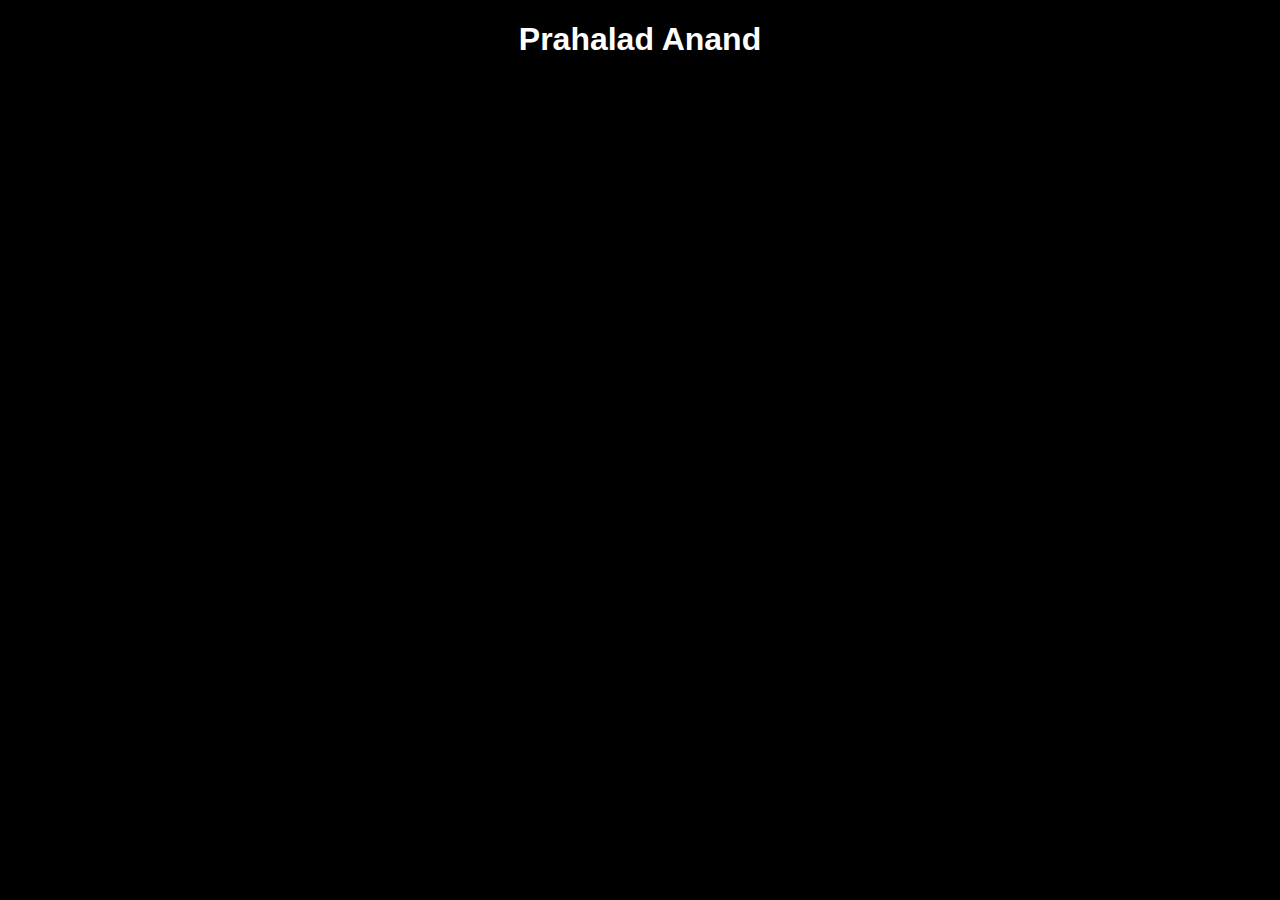
==== index.html @ 1dacb2a6 "added basic files" ====
<!DOCTYPE html>
<html lang="en">
<head>
    <meta charset="UTF-8">
    <meta name="viewport" content="width=device-width, initial-scale=1.0">
    <title>Document</title>
    <link rel="stylesheet" href="style.css">
</head>
<body>
    <h1>Prahalad Anand</h1>
<script src="script.js"></script>
</body>
</html>
---- style.css ----
body, html {
    margin: 0;
    padding: 0;
    font-family: 'Roboto', sans-serif;
    background-color: black;
    color: white;
    text-align: center;
}
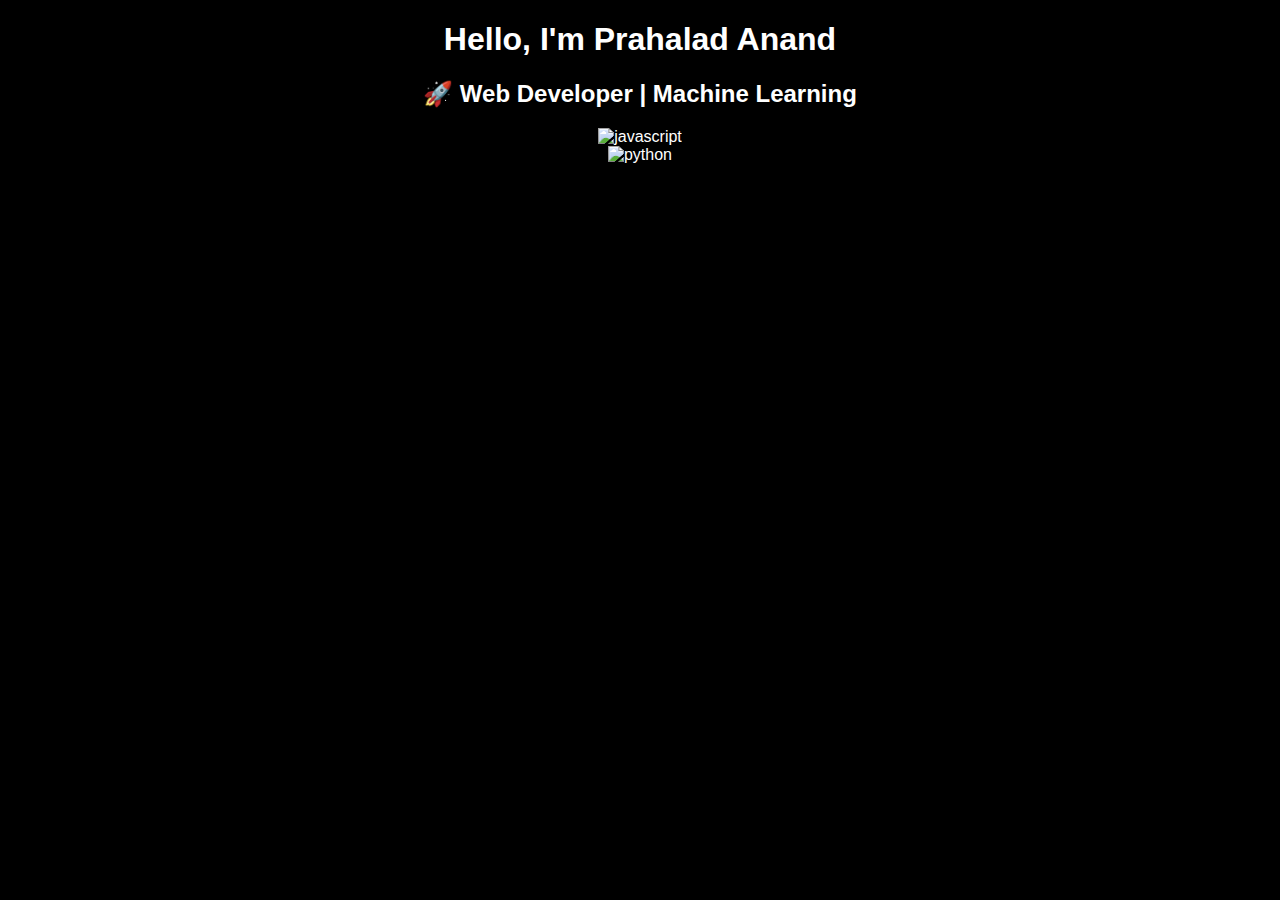
==== commit f8dc031c: "started with top content and technologies" ====
--- a/index.html
+++ b/index.html
@@ -1,13 +1,26 @@
-<!DOCTYPE html>
-<html lang="en">
-<head>
-    <meta charset="UTF-8">
-    <meta name="viewport" content="width=device-width, initial-scale=1.0">
-    <title>Document</title>
-    <link rel="stylesheet" href="style.css">
-</head>
-<body>
-    <h1>Prahalad Anand</h1>
-<script src="script.js"></script>
-</body>
+<!doctype html>
+<html>
+  <head>
+    <meta charset="UTF-8" />
+    <meta name="viewport" content="width=device-width, initial-scale=1.0" />
+    <script src="https://unpkg.com/@tailwindcss/browser@4"></script>
+    <link rel="stylesheet" href="style.css" />
+    <style type="text/tailwindcss">
+      
+    </style>
+  </head>
+  <body>
+    <h1 class="text-3xl font-bold">
+      Hello, I'm Prahalad Anand
+    </h1>
+    <h2 class="text-2xl">🚀 Web Developer | Machine Learning</h2>
+    <div class="flex justify-center items-center">
+        <div class="flex gap-2">
+            <div class="w-40 aspect-square bg-yellow-300 border border-grey rounded-xl"><img src="images/js.png" alt="javascript"></div>
+            <div class="w-40 aspect-square bg-black-500 border border-grey rounded-xl"><img src="images/python.png" alt="python"></div>
+            <div class="w-40 aspect-square bg-black-500 border border-grey rounded-xl"><img src="images/java.png" alt=""></div>
+            <div class="w-40 aspect-square bg-black-500 border border-grey"><img src="images/db.png" alt=""></div>
+        </div>  
+    </div>
+  </body>
 </html>--- a/style.css
+++ b/style.css
@@ -5,4 +5,7 @@
     background-color: black;
     color: white;
     text-align: center;
+}
+.box {
+    
 }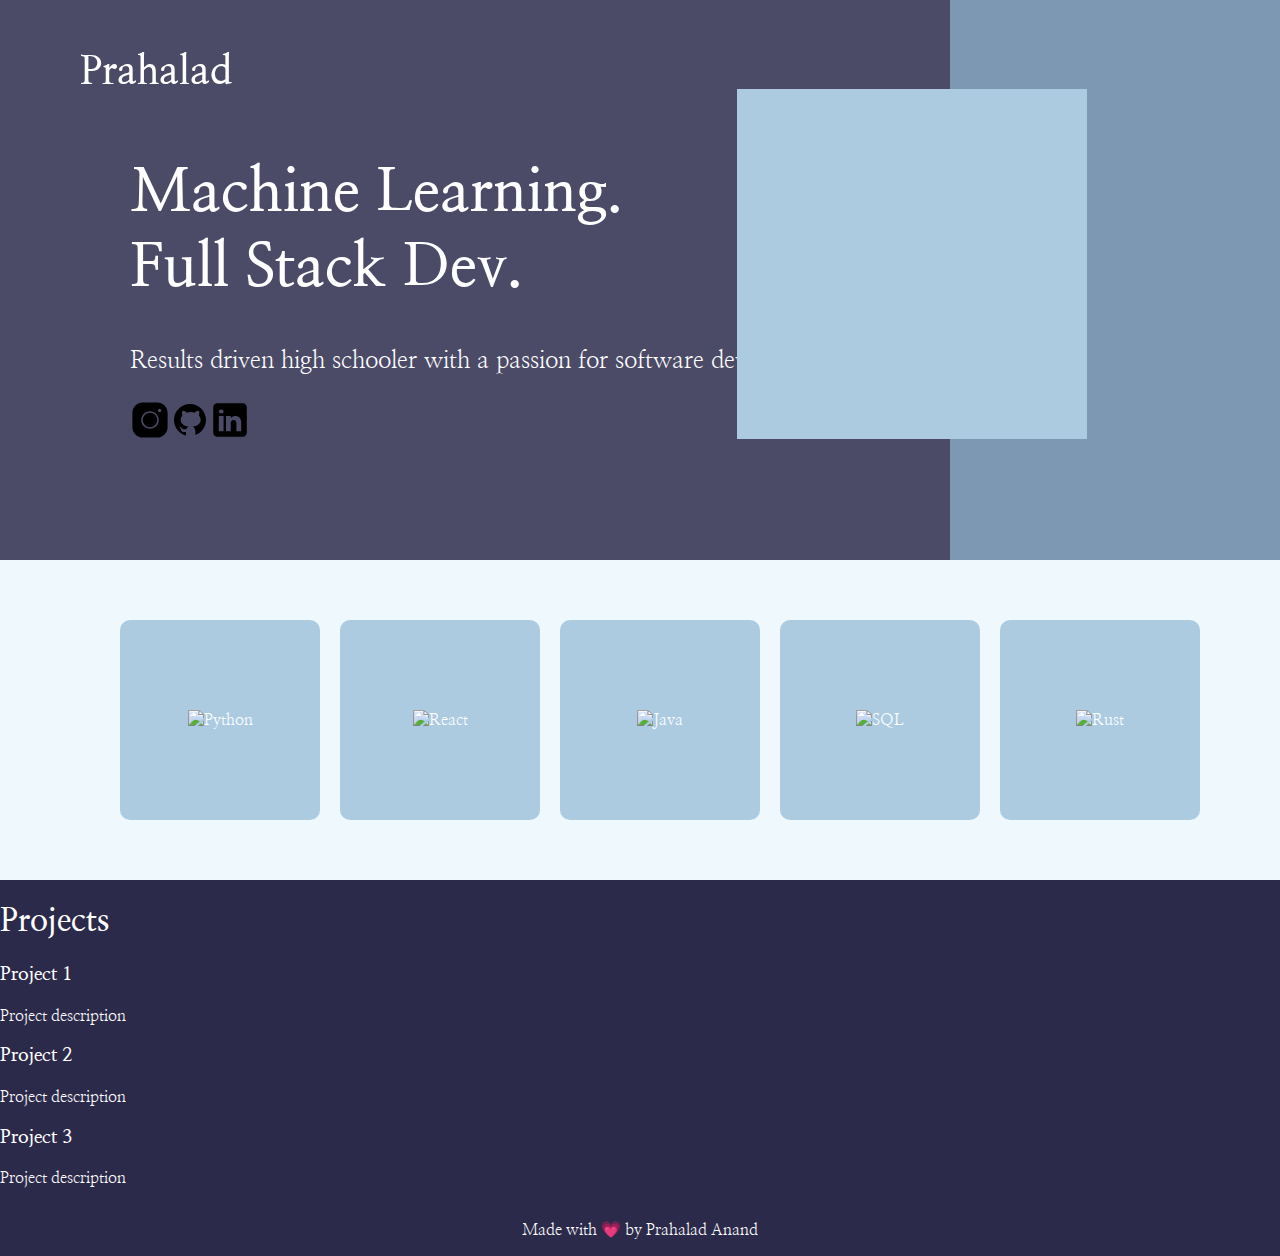
==== commit 68096e3c: "double checking" ====
--- a/index.html
+++ b/index.html
@@ -1,26 +1,102 @@
-<!doctype html>
-<html>
-  <head>
-    <meta charset="UTF-8" />
-    <meta name="viewport" content="width=device-width, initial-scale=1.0" />
-    <script src="https://unpkg.com/@tailwindcss/browser@4"></script>
-    <link rel="stylesheet" href="style.css" />
-    <style type="text/tailwindcss">
-      
-    </style>
-  </head>
-  <body>
-    <h1 class="text-3xl font-bold">
-      Hello, I'm Prahalad Anand
-    </h1>
-    <h2 class="text-2xl">🚀 Web Developer | Machine Learning</h2>
-    <div class="flex justify-center items-center">
-        <div class="flex gap-2">
-            <div class="w-40 aspect-square bg-yellow-300 border border-grey rounded-xl"><img src="images/js.png" alt="javascript"></div>
-            <div class="w-40 aspect-square bg-black-500 border border-grey rounded-xl"><img src="images/python.png" alt="python"></div>
-            <div class="w-40 aspect-square bg-black-500 border border-grey rounded-xl"><img src="images/java.png" alt=""></div>
-            <div class="w-40 aspect-square bg-black-500 border border-grey"><img src="images/db.png" alt=""></div>
-        </div>  
+<!DOCTYPE html>
+<html lang="en">
+<head>
+  <meta charset="UTF-8">
+  <meta name="viewport" content="width=device-width, initial-scale=1.0">
+  <link rel="stylesheet" href="style.css">
+  <link rel="preconnect" href="https://fonts.googleapis.com">
+  <link rel="preconnect" href="https://fonts.gstatic.com" crossorigin>
+  <link href="https://fonts.googleapis.com/css2?family=Nanum+Myeongjo&display=swap" rel="stylesheet">
+  <title>Prahalad Anand</title>
+</head>
+<body>
+  <div id="content">
+    <div id="site-header">
+      <h1><a href="#" id="site-header-text">Prahalad</a></h1>
+      <button id="nav-button">X</button>
     </div>
-  </body>
+    <div id="top-content">
+      <div id="top-content-text">
+        <div id="left">
+          <h1>Machine Learning.<br>Full Stack Dev.</h1>
+          <p>Results driven high schooler with a passion for software development.</p>
+          <div id="contact">
+            <div class="contact-square"><a href="https://www.instagram.com/prahalad.anand/"><svg xmlns="http://www.w3.org/2000/svg" x="0px" y="0px" width="40" height="40" viewBox="0 0 50 50">
+              <path d="M 16 3 C 8.83 3 3 8.83 3 16 L 3 34 C 3 41.17 8.83 47 16 47 L 34 47 C 41.17 47 47 41.17 47 34 L 47 16 C 47 8.83 41.17 3 34 3 L 16 3 z M 37 11 C 38.1 11 39 11.9 39 13 C 39 14.1 38.1 15 37 15 C 35.9 15 35 14.1 35 13 C 35 11.9 35.9 11 37 11 z M 25 14 C 31.07 14 36 18.93 36 25 C 36 31.07 31.07 36 25 36 C 18.93 36 14 31.07 14 25 C 14 18.93 18.93 14 25 14 z M 25 16 C 20.04 16 16 20.04 16 25 C 16 29.96 20.04 34 25 34 C 29.96 34 34 29.96 34 25 C 34 20.04 29.96 16 25 16 z"></path></svg>
+              </a>
+            </div>
+            <div class="contact-square"><a href="https://github.com/PPilot2">
+              <svg xmlns="http://www.w3.org/2000/svg" x="0px" y="0px" width="40" height="40" viewBox="0 0 30 30">
+                <path d="M15,3C8.373,3,3,8.373,3,15c0,5.623,3.872,10.328,9.092,11.63C12.036,26.468,12,26.28,12,26.047v-2.051 c-0.487,0-1.303,0-1.508,0c-0.821,0-1.551-0.353-1.905-1.009c-0.393-0.729-0.461-1.844-1.435-2.526 c-0.289-0.227-0.069-0.486,0.264-0.451c0.615,0.174,1.125,0.596,1.605,1.222c0.478,0.627,0.703,0.769,1.596,0.769 c0.433,0,1.081-0.025,1.691-0.121c0.328-0.833,0.895-1.6,1.588-1.962c-3.996-0.411-5.903-2.399-5.903-5.098 c0-1.162,0.495-2.286,1.336-3.233C9.053,10.647,8.706,8.73,9.435,8c1.798,0,2.885,1.166,3.146,1.481C13.477,9.174,14.461,9,15.495,9 c1.036,0,2.024,0.174,2.922,0.483C18.675,9.17,19.763,8,21.565,8c0.732,0.731,0.381,2.656,0.102,3.594 c0.836,0.945,1.328,2.066,1.328,3.226c0,2.697-1.904,4.684-5.894,5.097C18.199,20.49,19,22.1,19,23.313v2.734 c0,0.104-0.023,0.179-0.035,0.268C23.641,24.676,27,20.236,27,15C27,8.373,21.627,3,15,3z"></path>
+              </svg>
+            </a></div>
+            <div class="contact-square"><a href="https://www.linkedin.com/in/prahalad-anand-524636297/">
+              <svg xmlns="http://www.w3.org/2000/svg" x="0px" y="0px" width="40" height="40" viewBox="0 0 50 50">
+                <path d="M41,4H9C6.24,4,4,6.24,4,9v32c0,2.76,2.24,5,5,5h32c2.76,0,5-2.24,5-5V9C46,6.24,43.76,4,41,4z M17,20v19h-6V20H17z M11,14.47c0-1.4,1.2-2.47,3-2.47s2.93,1.07,3,2.47c0,1.4-1.12,2.53-3,2.53C12.2,17,11,15.87,11,14.47z M39,39h-6c0,0,0-9.26,0-10 c0-2-1-4-3.5-4.04h-0.08C27,24.96,26,27.02,26,29c0,0.91,0,10,0,10h-6V20h6v2.56c0,0,1.93-2.56,5.81-2.56 c3.97,0,7.19,2.73,7.19,8.26V39z"></path>
+              </svg>
+            </a></div>
+          </div>
+        </div>
+        <div id="right">
+          <div id="profile-image">
+            <!-- <img src="profile.png" alt="profile-image"> -->
+          </div>
+        </div>
+      </div>
+    </div>
+    <div id="technologies">
+      <div id="technologies-content">
+        <div class="technology-square"><img src="" alt="Python"></div>
+        <div class="technology-square"><img src="" alt="React"></div>
+        <div class="technology-square"><img src="" alt="Java"></div>
+        <div class="technology-square"><img src="" alt="SQL"></div>
+        <div class="technology-square"><img src="" alt="Rust"></div>
+      </div>
+    </div>
+    <div id="projects">
+      <div id="projects-content">
+        <h1>Projects</h1>
+        <div class="project">
+          <h3>Project 1</h3>
+          <p>Project description</p>
+        </div>
+        <div class="project">
+          <h3>Project 2</h3>
+          <p>Project description</p>
+        </div>
+        <div class="project">
+          <h3>Project 3</h3>
+          <p>Project description</p>
+        </div>
+      </div>
+    </div>
+    <footer>
+      <p>Made with 💗 by Prahalad Anand</p>
+    </footer>
+  </div>
+</body>
+<script>
+window.addEventListener('scroll', function() {
+    const textElement = document.getElementById('site-header-text'); // Replace with your element's ID
+    if (window.scrollY > 20) { // Change this value to your preferred scroll position
+        textElement.textContent = '○'; // Change the text content to 'P'
+        textElement.classList.add('collapsed'); // Apply the collapsed class for animation
+    } else {
+        textElement.textContent = 'Prahalad'; // Reset back to original text
+        textElement.classList.remove('collapsed'); // Remove the collapsed class
+    }
+});
+window.addEventListener('scroll', function() {
+    const textElement = document.getElementById('site-header-text');
+    const scrollY = window.scrollY;
+
+    // Change text color if the scroll position is between 100px and 300px
+    if (scrollY >= 500 && scrollY <= 1000) {
+        textElement.style.color = 'black'; // Change to red (you can use any color)
+    } else {
+        textElement.style.color = 'white'; // Reset to black
+    }
+});
+
+</script>
 </html>--- a/style.css
+++ b/style.css
@@ -1,11 +1,159 @@
 body, html {
     margin: 0;
     padding: 0;
-    font-family: 'Roboto', sans-serif;
-    background-color: black;
+    background-color: #EEF8FD;
+    font-family: "Nanum Myeongjo", serif;
+    font-weight: 400;
+    font-style: normal;
     color: white;
+    overflow-x: hidden;
+}
+#content {
+    display: flex;
+    flex-direction: column;
+    width: 100%;
+    height: 100%;
+}
+#site-header {
+    position: fixed;
+    top: 0;
+    left: 0;
+    width: 100%;
+    padding: 20px 80px;
+    background: transparent;
+    z-index: 100;
+    display: flex;
+    justify-content: space-between;
+    align-items: center;
+}
+#site-header h1 {
+    font-size: 40px;
+}
+#site-header a {
+    text-decoration: none;
+    color: white;
+}
+
+#top-content h1 {
+    font-size: 60px;
+}
+#top-content p {
+    font-size: 24px;
+}
+
+#nav-button {
+    background: none;
+    border: none;
+    color: white;
+    font-size: 24px;
+    cursor: pointer;
+}
+#top-content {
+    position: relative;
+    width: 100%;
+    min-height: 400px; /* Adjust to desired height */
+    padding: 80px;
+    background: linear-gradient(to right, #4B4A67 66%, #7C98B3 34%);
+    display: flex;
+    justify-content: flex-start; /* Aligns content to the left */
+    align-items: center; /* Centers content vertically */
+}
+
+#top-content-text {
+    display: flex;
+    align-items: center;
+    gap: 60px; /* Adds space between text and profile image */
+    position: relative;
+    padding-left: 50px;
+    flex: 1;
+}
+
+#profile-image {
+    height: 350px;
+    width: 350px;
+    background-color: #ACCBE1;
+    position: absolute;
+    top: 45%;
+    transform: translateY(-50%);
+    padding: 20px;
+    box-sizing: border-box;
+    left: 65%; /* Adjusts position to the middle of the gradient section */
+    transform: translateX(-50%) translateY(-50%); /* Centers the profile image */
+}
+
+#left {
+    flex: 1; /* Ensures it takes up available space */
+}
+
+#right {
+    display: flex;
+    align-items: center;
+}
+#technologies {
+    width: 100%;
+    padding: 60px 20px;
     text-align: center;
 }
-.box {
-    
+
+#technologies h1 {
+    margin-bottom: 40px;
+    color: #4B4A67;
+
+}
+
+#technologies-content {
+    display: flex;
+    justify-content: center;
+    gap: 20px;
+}
+
+.technology-square {
+    width: 200px;
+    height: 200px;
+    background-color: #ACCBE1;
+    border-radius: 10px;
+    display: flex;
+    justify-content: center;
+    align-items: center;
+}
+
+.technology-square img {
+    max-width: 80%;
+    max-height: 80%;
+}
+#contact {
+    display: flex;
+    justify-content: left;
+}
+#contact-square {
+    display: flex;
+    justify-content: center;
+    align-items: center;
+}
+#site-header-text {
+    font-size: 40px;
+    font-weight: bold;
+    transition: font-size 0.3s ease, letter-spacing 0.3s ease;
+}
+
+.collapsed {
+    font-size: 20px;
+    letter-spacing: -5px;
+}
+
+#projects {
+    display: flex;
+    justify-content: left;
+    align-items: left;
+    background-color: #2C2A4A;
+}
+#projects h1 {
+    text-align: left;
+}
+footer {
+    display: flex;
+    justify-content: center;
+    align-items: center;
+    background-color: #2C2A4A;
+
 }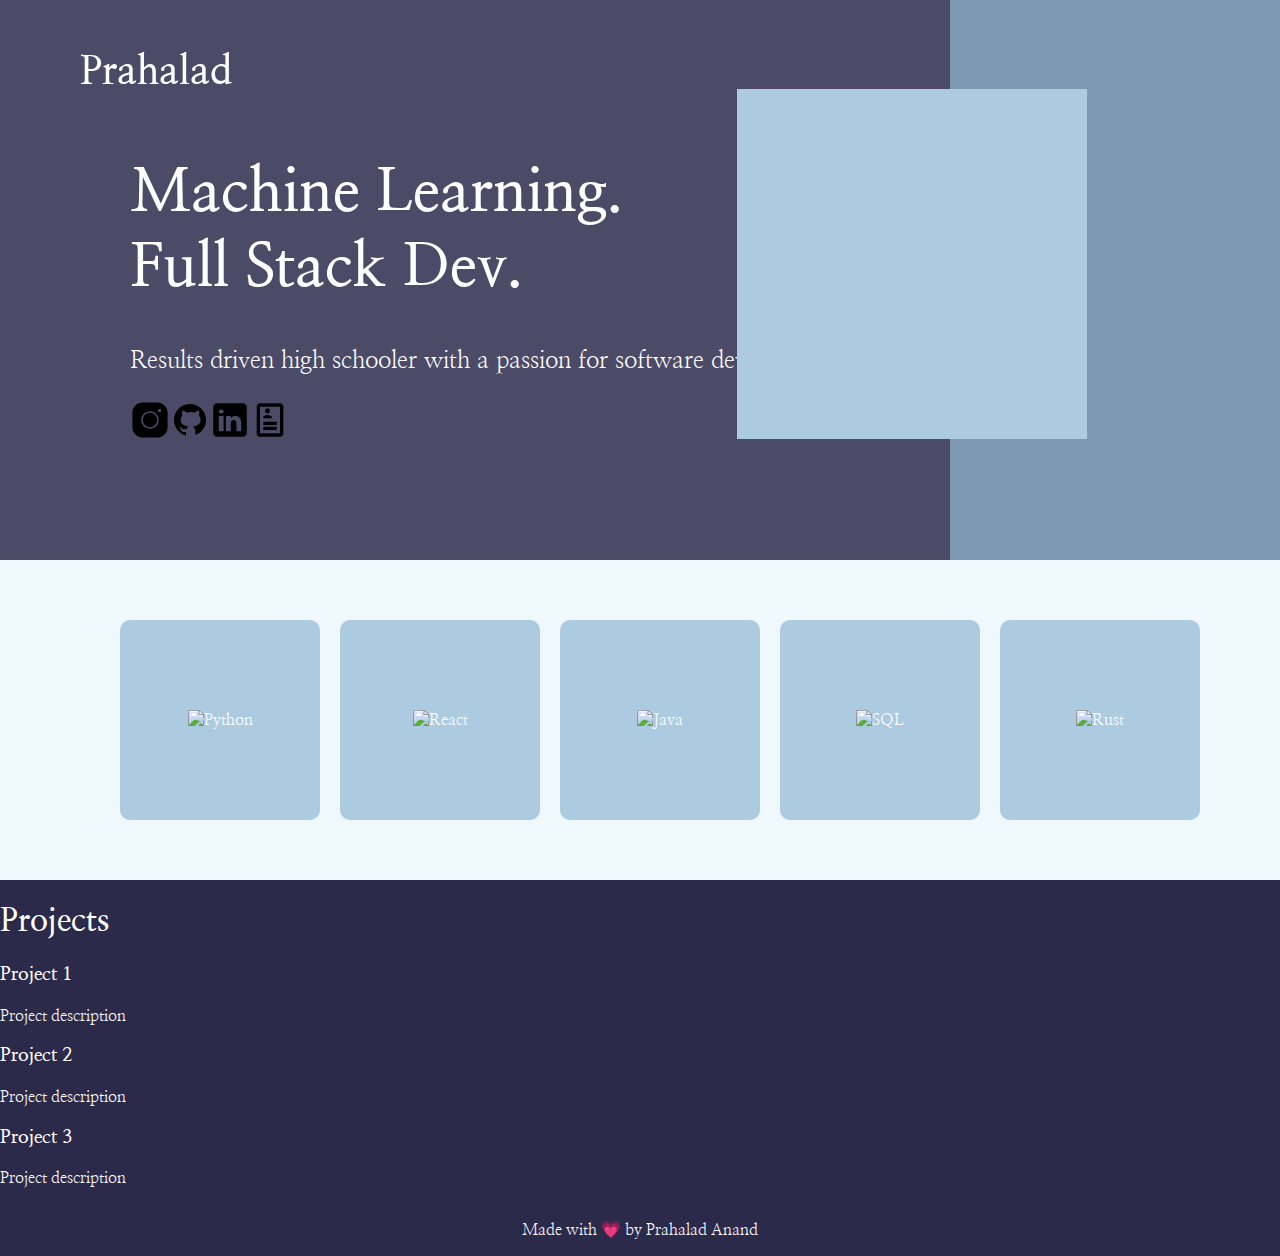
==== commit 99e3f9a9: "added images + cv" ====
--- a/index.html
+++ b/index.html
@@ -35,6 +35,9 @@
                 <path d="M41,4H9C6.24,4,4,6.24,4,9v32c0,2.76,2.24,5,5,5h32c2.76,0,5-2.24,5-5V9C46,6.24,43.76,4,41,4z M17,20v19h-6V20H17z M11,14.47c0-1.4,1.2-2.47,3-2.47s2.93,1.07,3,2.47c0,1.4-1.12,2.53-3,2.53C12.2,17,11,15.87,11,14.47z M39,39h-6c0,0,0-9.26,0-10 c0-2-1-4-3.5-4.04h-0.08C27,24.96,26,27.02,26,29c0,0.91,0,10,0,10h-6V20h6v2.56c0,0,1.93-2.56,5.81-2.56 c3.97,0,7.19,2.73,7.19,8.26V39z"></path>
               </svg>
             </a></div>
+            <div class="contact-square">
+              <a href="static/resume (2).pdf"><img src="static/resume.png" height="40" width="40" alt="CV"></a>
+            </div>
           </div>
         </div>
         <div id="right">
